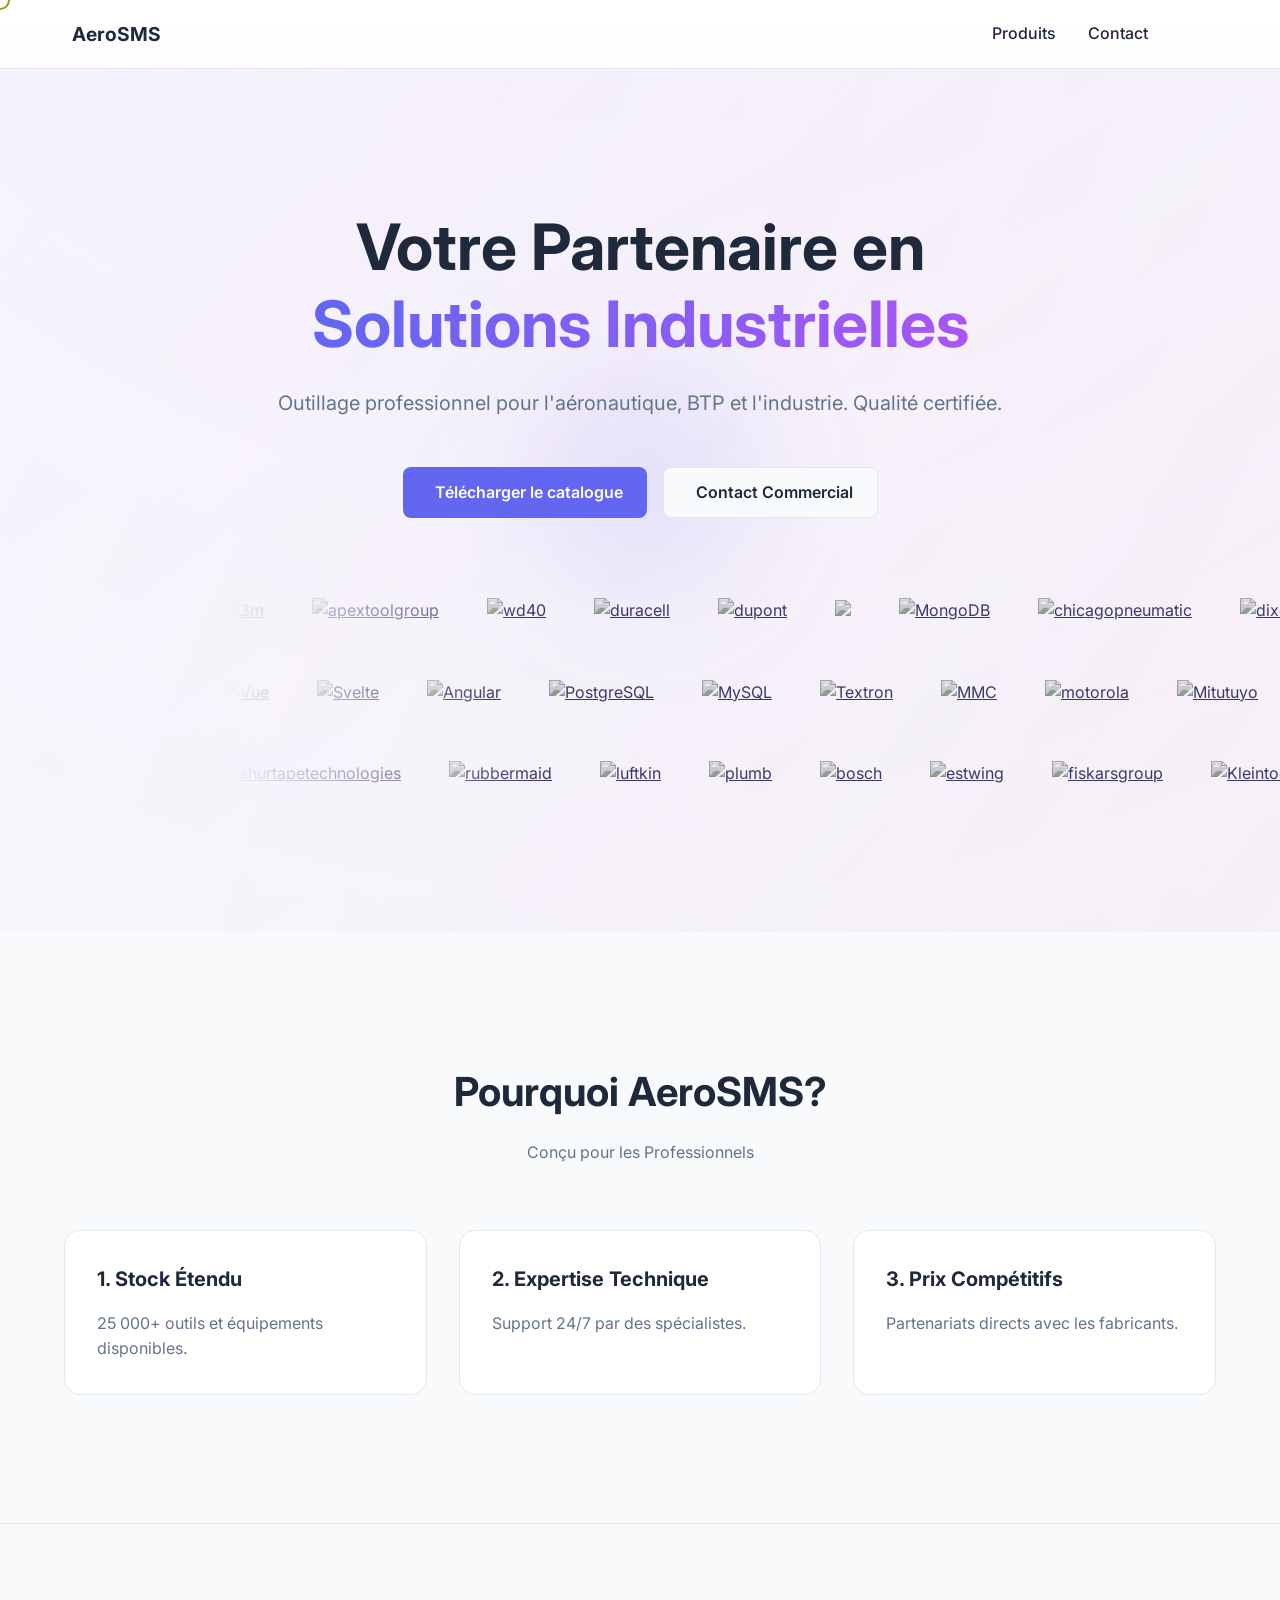
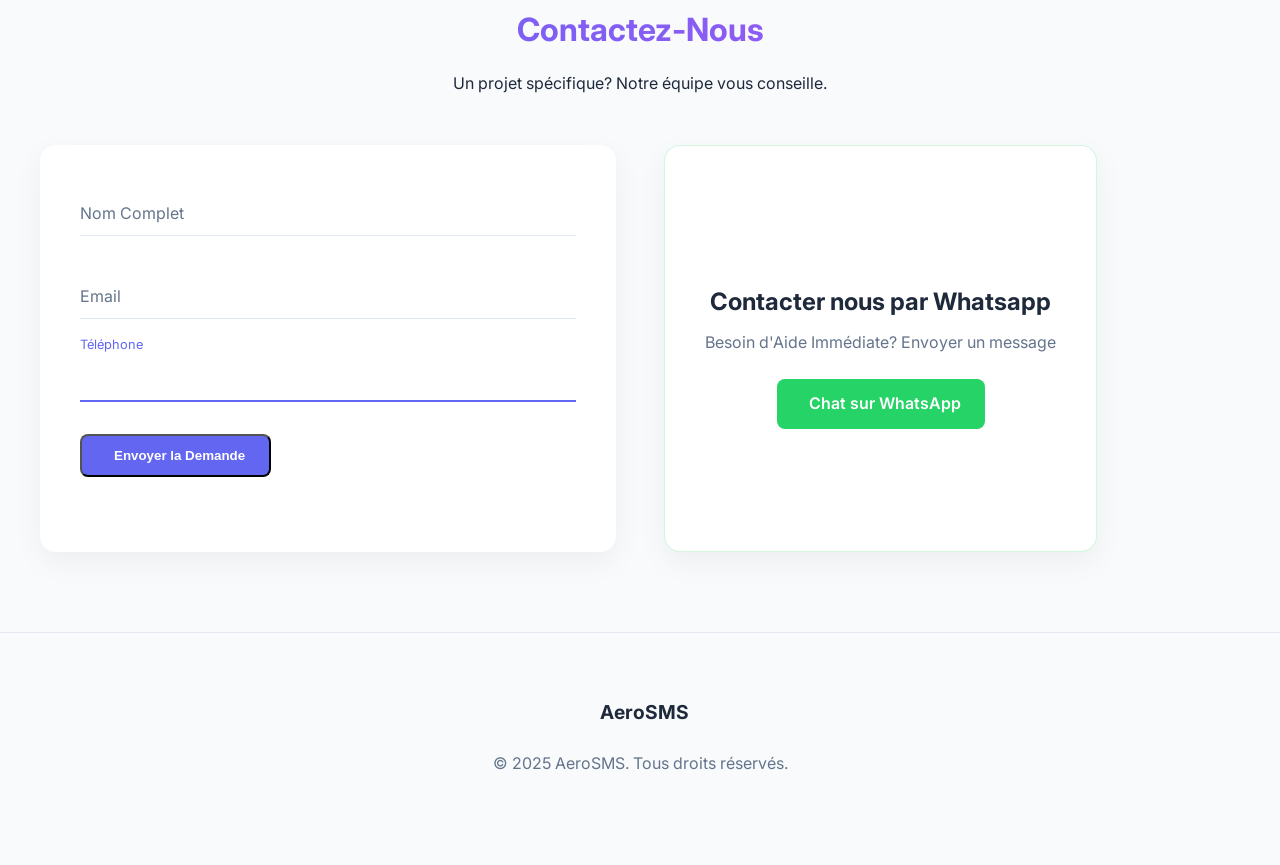
==== index.html @ 4e111c64 "Update and rename c1_homepage.html to index.html" ====
<!DOCTYPE html>
<html lang="en" data-theme="light">
<head>
  <meta charset="UTF-8">
  <meta name="viewport" content="width=device-width, initial-scale=1.0">
  <title>AeroSMS | Le Futur du Development</title>
  <meta name="description" content="AI-powered tools for next-gen developers">
  <link rel="preconnect" href="https://fonts.googleapis.com">
  <link rel="preconnect" href="https://fonts.gstatic.com" crossorigin>
  <link href="https://fonts.googleapis.com/css2?family=Inter:wght@400;500;600;700&display=swap" rel="stylesheet">
  <link rel="stylesheet" href="HP_styles.css">
  <script src="https://code.iconify.design/iconify-icon/1.0.7/iconify-icon.min.js"></script>
</head>
<body>
  <div class="cursor-effect"></div>
  
  <header>
    <nav>
      <div class="logo">
        <iconify-icon icon="mdi:artificial-intelligence" style="font-size: 1.5rem;"></iconify-icon>
        <span>AeroSMS</span>
      </div>
      <div class="nav-links">
        <a href=".pdf">Produits</a>
        <a href="#contact">Contact</a>
        <button id="themeToggle" class="theme-toggle" aria-label="Toggle Theme">
          <iconify-icon icon="mdi:weather-sunny" class="light-icon"></iconify-icon>
          <iconify-icon icon="mdi:weather-night" class="dark-icon"></iconify-icon>
        </button>
      </div>
    </nav>
  </header>

  <main>
    <section class="hero">
      <div class="hero-content hidden">
        <h1>Votre Partenaire en <span class="gradient-text">Solutions Industrielles</span></h1>
        <p class="subtitle">Outillage professionnel pour l'aéronautique, BTP et l'industrie. Qualité certifiée.</p>
        
        <!-- Side-by-side buttons -->
        <div class="cta-buttons">
          <a href=".pdf" download class="button primary">
          <iconify-icon icon="mdi:download"></iconify-icon>
          Télécharger le catalogue </a>          
          <a href="#contact" class="button secondary">
            <iconify-icon icon="mdi:phone"></iconify-icon>
            Contact Commercial
          </a>
        </div>
        <!-- Triple-stack logo wall -->
        <div class="logowall-stack hidden">
          <!-- Row 1 -->
          <div class="logowall-track">
            <a href="https://3m.com" target="_blank"><img src="https://upload.wikimedia.org/wikipedia/commons/thumb/1/15/3M_wordmark.svg/1920px-3M_wordmark.svg.png" alt="3m"></a>
            <a href="https://apextoolgroup.com" target="_blank"><img src="https://upload.wikimedia.org/wikipedia/commons/thumb/c/c0/Apex_Tool_Group_logo.svg/1920px-Apex_Tool_Group_logo.svg.png" alt="apextoolgroup"></a>
            <a href="https://wd40company.com" target="_blank"><img src="https://upload.wikimedia.org/wikipedia/commons/thumb/8/8e/WD-40_Company_logo.svg/1920px-WD-40_Company_logo.svg.png" alt="wd40"></a>
            <a href="https://duracell.com" target="_blank"><img src="https://upload.wikimedia.org/wikipedia/commons/thumb/6/65/Duracell_logo.svg/1920px-Duracell_logo.svg.png" alt="duracell"></a>
            <a href="https://www.dupont.com" target="_blank"><img src="https://upload.wikimedia.org/wikipedia/commons/a/a3/DuPont_logo.svg" alt="dupont"></a>
            <a href="https://www.armstrongtools.com" target="_blank"><img src="https://upload.wikimedia.org/wikipedia/en/f/ff/Armstrong_Tools_logo.svg"></a>
            <a href="https://www.channellock.com" target="_blank"><img src="https://upload.wikimedia.org/wikipedia/commons/6/65/Channellock_logo.svg" alt="MongoDB"></a>
            <a href="https://chicagopneumatic.com" target="_blank"><img src="https://upload.wikimedia.org/wikipedia/commons/d/d2/Chicago_Pneumatic_CP_Full_Logo.png" alt="chicagopneumatic"></a>
            <a href="https://www.dixonvalve.com" target="_blank"><img src="https://upload.wikimedia.org/wikipedia/en/f/f1/Dixonlogo.png" alt="dixonvalve"></a>
            <a href="https://www.donaldson.com" target="_blank"><img src="https://upload.wikimedia.org/wikipedia/en/8/8d/Donaldson_Company_logo.svg" alt="donaldson"></a>
            <a href="https://www.coorstek.com" target="_blank"><img src="https://upload.wikimedia.org/wikipedia/commons/d/d7/CoorsTek_Logo_1.jpg" alt="coorstek"></a>
            <a href="https://www.crcindustries.com" target="_blank"><img src="https://upload.wikimedia.org/wikipedia/commons/9/93/CRC_logo.svg" alt="CRC"></a>
            <a href="https://3m.com" target="_blank"><img src="https://upload.wikimedia.org/wikipedia/commons/thumb/1/15/3M_wordmark.svg/1920px-3M_wordmark.svg.png" alt="3m"></a>
            <a href="https://apextoolgroup.com" target="_blank"><img src="https://upload.wikimedia.org/wikipedia/commons/thumb/c/c0/Apex_Tool_Group_logo.svg/1920px-Apex_Tool_Group_logo.svg.png" alt="apextoolgroup"></a>
            <a href="https://wd40company.com" target="_blank"><img src="https://upload.wikimedia.org/wikipedia/commons/thumb/8/8e/WD-40_Company_logo.svg/1920px-WD-40_Company_logo.svg.png" alt="wd40"></a>
            <a href="https://duracell.com" target="_blank"><img src="https://upload.wikimedia.org/wikipedia/commons/thumb/6/65/Duracell_logo.svg/1920px-Duracell_logo.svg.png" alt="duracell"></a>
            <a href="https://www.dupont.com" target="_blank"><img src="https://upload.wikimedia.org/wikipedia/commons/a/a3/DuPont_logo.svg" alt="dupont"></a>
            <a href="https://www.armstrongtools.com" target="_blank"><img src="https://upload.wikimedia.org/wikipedia/en/f/ff/Armstrong_Tools_logo.svg"></a>
            <a href="https://www.channellock.com" target="_blank"><img src="https://upload.wikimedia.org/wikipedia/commons/6/65/Channellock_logo.svg" alt="MongoDB"></a>
            <a href="https://chicagopneumatic.com" target="_blank"><img src="https://upload.wikimedia.org/wikipedia/commons/d/d2/Chicago_Pneumatic_CP_Full_Logo.png" alt="chicagopneumatic"></a>
            <a href="https://www.dixonvalve.com" target="_blank"><img src="https://upload.wikimedia.org/wikipedia/en/f/f1/Dixonlogo.png" alt="dixonvalve"></a>
            <a href="https://www.donaldson.com" target="_blank"><img src="https://upload.wikimedia.org/wikipedia/en/8/8d/Donaldson_Company_logo.svg" alt="donaldson"></a>
            <a href="https://www.coorstek.com" target="_blank"><img src="https://upload.wikimedia.org/wikipedia/commons/d/d7/CoorsTek_Logo_1.jpg" alt="coorstek"></a>
            <a href="https://www.crcindustries.com" target="_blank"><img src="https://upload.wikimedia.org/wikipedia/commons/9/93/CRC_logo.svg" alt="CRC"></a>
          </div>
          
          <!-- Row 2 -->
          <div class="logowall-track">
            <a href="https://www.itw.org" target="_blank"><img src="https://upload.wikimedia.org/wikipedia/commons/7/7a/Illinois_Tool_Works_logo.svg" alt="Vue"></a>
            <a href="https://www.dewalt.com" target="_blank"><img src="https://upload.wikimedia.org/wikipedia/commons/thumb/8/89/DeWalt_Logo.svg/1024px-DeWalt_Logo.svg.png" alt="Svelte"></a>
            <a href="https://www.enerpac.com" target="_blank"><img src="https://upload.wikimedia.org/wikipedia/commons/6/6f/EnerpacLogo2.png" alt="Angular"></a>
            <a href="https://www.greenlee.com" target="_blank"><img src="https://upload.wikimedia.org/wikipedia/commons/c/cd/Greenlee_logo.svg" alt="PostgreSQL"></a>
            <a href="https://www.fluke.com" target="_blank"><img src="https://upload.wikimedia.org/wikipedia/commons/thumb/6/62/Fluke_Corporation_logo.svg/1024px-Fluke_Corporation_logo.svg.png" alt="MySQL"></a>
            <a href="https://textron.com" target="_blank"><img src="https://upload.wikimedia.org/wikipedia/commons/8/84/Textron.svg" alt="Textron"></a>
            <a href="https://mmc.co.jp" target="_blank"><img src="https://upload.wikimedia.org/wikipedia/commons/b/bf/Mitsubishi_Materials.svg" alt="MMC"></a>
            <a href="https://motorola.com" target="_blank"><img src="https://upload.wikimedia.org/wikipedia/commons/1/13/Motorola-Logo.svg" alt="motorola"></a>
            <a href="https://www.mitutuyo.co.jp" target="_blank"><img src="https://upload.wikimedia.org/wikipedia/commons/c/c2/Mitutoyo_company_logo.svg" alt="Mitutuyo"></a>
            <a href="https://molex.com" target="_blank"><img src="https://upload.wikimedia.org/wikipedia/commons/4/4b/Molex-Logo.svg" alt="Molex"></a>
            <a href="https://www.makita.com" target="_blank"><img src="https://upload.wikimedia.org/wikipedia/commons/7/71/Makita_Logo.svg" alt="Makita"></a>
            <a href="https://purell.com" target="_blank"><img src="https://upload.wikimedia.org/wikipedia/commons/b/b7/Purell_Logo.svg" alt="Swift"></a>
            <a href="https://www.itw.org" target="_blank"><img src="https://upload.wikimedia.org/wikipedia/commons/7/7a/Illinois_Tool_Works_logo.svg" alt="Vue"></a>
            <a href="https://www.dewalt.com" target="_blank"><img src="https://upload.wikimedia.org/wikipedia/commons/thumb/8/89/DeWalt_Logo.svg/1024px-DeWalt_Logo.svg.png" alt="Svelte"></a>
            <a href="https://www.enerpac.com" target="_blank"><img src="https://upload.wikimedia.org/wikipedia/commons/6/6f/EnerpacLogo2.png" alt="Angular"></a>
            <a href="https://www.greenlee.com" target="_blank"><img src="https://upload.wikimedia.org/wikipedia/commons/c/cd/Greenlee_logo.svg" alt="PostgreSQL"></a>
            <a href="https://www.fluke.com" target="_blank"><img src="https://upload.wikimedia.org/wikipedia/commons/thumb/6/62/Fluke_Corporation_logo.svg/1024px-Fluke_Corporation_logo.svg.png" alt="MySQL"></a>
            <a href="https://textron.com" target="_blank"><img src="https://upload.wikimedia.org/wikipedia/commons/8/84/Textron.svg" alt="Textron"></a>
            <a href="https://mmc.co.jp" target="_blank"><img src="https://upload.wikimedia.org/wikipedia/commons/b/bf/Mitsubishi_Materials.svg" alt="MMC"></a>
            <a href="https://motorola.com" target="_blank"><img src="https://upload.wikimedia.org/wikipedia/commons/1/13/Motorola-Logo.svg" alt="motorola"></a>
            <a href="https://www.mitutuyo.co.jp" target="_blank"><img src="https://upload.wikimedia.org/wikipedia/commons/c/c2/Mitutoyo_company_logo.svg" alt="Mitutuyo"></a>
            <a href="https://molex.com" target="_blank"><img src="https://upload.wikimedia.org/wikipedia/commons/4/4b/Molex-Logo.svg" alt="Molex"></a>
            <a href="https://www.makita.com" target="_blank"><img src="https://upload.wikimedia.org/wikipedia/commons/7/71/Makita_Logo.svg" alt="Makita"></a>
            <a href="https://purell.com" target="_blank"><img src="https://upload.wikimedia.org/wikipedia/commons/b/b7/Purell_Logo.svg" alt="Swift"></a>
          </div>
          
          <!-- Row 3 -->
          <div class="logowall-track">
            <a href="https://www.shurtapetechnologies" target="_blank"><img src="https://upload.wikimedia.org/wikipedia/en/4/49/Logo_Shurtape_Technologies.jpg" alt="shurtapetechnologies"></a>
            <a href="https://rubbermaid.com" target="_blank"><img src="https://upload.wikimedia.org/wikipedia/commons/c/cc/Rubbermaid.svg" alt="rubbermaid"></a>
            <a href="https://www.lufkin.com" target="_blank"><img src="https://upload.wikimedia.org/wikipedia/commons/b/b0/Lufkin_logo.svg" alt="luftkin"></a>
            <a href="https://plumb.com" target="_blank"><img src="https://upload.wikimedia.org/wikipedia/commons/f/f9/Plumb_logo.svg" alt="plumb"></a>
            <a href="https://bosch.com" target="_blank"><img src="https://upload.wikimedia.org/wikipedia/commons/1/16/Bosch-logo.svg" alt="bosch"></a>
            <a href="https://estwing.com" target="_blank"><img src="https://upload.wikimedia.org/wikipedia/en/2/22/Estwing_logo_yellow.png" alt="estwing"></a>
            <a href="https://www.fiskarsgroup.com" target="_blank"><img src="https://upload.wikimedia.org/wikipedia/commons/8/87/Fiskars_group_logo_2022.svg" alt="fiskarsgroup"></a>
            <a href="https://kleintools.com" target="_blank"><img src="https://upload.wikimedia.org/wikipedia/en/8/81/Klein_Tools_logo.svg" alt="Kleintools"></a>
            <a href="https://www.knipex.com" target="_blank"><img src="https://upload.wikimedia.org/wikipedia/commons/e/e3/Knipex_logo.svg" alt="knipex"></a>
            <a href="https://www.lisle.com" target="_blank"><img src="https://upload.wikimedia.org/wikipedia/commons/b/bb/Lisle_Corporation_logo.svg" alt="Lisle"></a>
            <a href="https://crescent.com" target="_blank"><img src="https://upload.wikimedia.org/wikipedia/en/d/d4/Crescent_%28brand%29_logo.svg" alt="Crescent"></a>
            <a href="https://www.proto.com" target="_blank"><img src="https://upload.wikimedia.org/wikipedia/commons/2/2a/Proto_Tools_logo.svg" alt="Proto"></a>
            <a href="https://www.shurtapetechnologies" target="_blank"><img src="https://upload.wikimedia.org/wikipedia/en/4/49/Logo_Shurtape_Technologies.jpg" alt="shurtapetechnologies"></a>
            <a href="https://rubbermaid.com" target="_blank"><img src="https://upload.wikimedia.org/wikipedia/commons/c/cc/Rubbermaid.svg" alt="rubbermaid"></a>
            <a href="https://www.lufkin.com" target="_blank"><img src="https://upload.wikimedia.org/wikipedia/commons/b/b0/Lufkin_logo.svg" alt="luftkin"></a>
            <a href="https://plumb.com" target="_blank"><img src="https://upload.wikimedia.org/wikipedia/commons/f/f9/Plumb_logo.svg" alt="plumb"></a>
            <a href="https://bosch.com" target="_blank"><img src="https://upload.wikimedia.org/wikipedia/commons/1/16/Bosch-logo.svg" alt="bosch"></a>
            <a href="https://estwing.com" target="_blank"><img src="https://upload.wikimedia.org/wikipedia/en/2/22/Estwing_logo_yellow.png" alt="estwing"></a>
            <a href="https://www.fiskarsgroup.com" target="_blank"><img src="https://upload.wikimedia.org/wikipedia/commons/8/87/Fiskars_group_logo_2022.svg" alt="fiskarsgroup"></a>
            <a href="https://kleintools.com" target="_blank"><img src="https://upload.wikimedia.org/wikipedia/en/8/81/Klein_Tools_logo.svg" alt="Kleintools"></a>
            <a href="https://www.knipex.com" target="_blank"><img src="https://upload.wikimedia.org/wikipedia/commons/e/e3/Knipex_logo.svg" alt="knipex"></a>
            <a href="https://www.lisle.com" target="_blank"><img src="https://upload.wikimedia.org/wikipedia/commons/b/bb/Lisle_Corporation_logo.svg" alt="Lisle"></a>
            <a href="https://crescent.com" target="_blank"><img src="https://upload.wikimedia.org/wikipedia/en/d/d4/Crescent_%28brand%29_logo.svg" alt="Crescent"></a>
            <a href="https://www.proto.com" target="_blank"><img src="https://upload.wikimedia.org/wikipedia/commons/2/2a/Proto_Tools_logo.svg" alt="Proto"></a>
            
          </div>
        </div>
      </div>
      <div class="hero-blur"></div>
    </section>

    <section id="features" class="features">
      <div class="section-header hidden">
        <h2>Pourquoi AeroSMS?</h2>
        <p>Conçu pour les Professionnels</p>
      </div>
      <div class="feature-grid">
        <div class="feature-card hidden" data-tilt>
          <iconify-icon icon="mdi:tools" class="feature-icon"></iconify-icon>
          <h3>1. Stock Étendu</h3>
          <p>25 000+ outils et équipements disponibles.</p>
        </div>
        <div class="feature-card hidden" data-tilt>
          <iconify-icon icon="mdi:book" class="feature-icon"></iconify-icon>
          <h3>2. Expertise Technique</h3>
          <p>Support 24/7 par des spécialistes.</p>
        </div>
        <div class="feature-card hidden" data-tilt>
          <iconify-icon icon="mdi:money" class="feature-icon"></iconify-icon>
          <h3>3. Prix Compétitifs</h3>
          <p>Partenariats directs avec les fabricants.</p>
        </div>
      </div>
    </section>

  </main>

  <section id="contact" class="contact-section hidden">
    <div class="contact-container">
      <div class="contact-header">
        <h3>Contactez-Nous</h3>
        <p>Un projet spécifique? Notre équipe vous conseille.</p>
      </div>

      <div class="contact-columns">
        <!-- Modern Form -->
        <div class="form-wrapper">
          <form id="contactForm">
            <div class="form-group floating">
              <input type="text" name="name" id="name" required>
              <label for="name">Nom Complet</label>
              <div class="underline"></div>
            </div>
            
            <div class="form-group floating">
              <input type="email" name="email" id="email" required>
              <label for="email">Email</label>
              <div class="underline"></div>
            </div>
            
            <div class="form-group floating">
              <input type="tel" name="phone" id="phone">
              <label for="phone">Téléphone</label>
              <div class="underline"></div>
            </div>
            
            <button type="submit" class="button primary pulse-on-hover">
              <iconify-icon icon="mdi:send"></iconify-icon>
              Envoyer la Demande
            </button>
            <div id="formFeedback" class="form-feedback"></div>
          </form>
        </div>

        <!-- WhatsApp CTA unchanged -->
      <div class="whatsapp-cta">
        <div class="whatsapp-card">
          <iconify-icon icon="mdi:whatsapp" class="whatsapp-icon"></iconify-icon>
          <h4>Contacter nous par Whatsapp</h4>
          <p>Besoin d'Aide Immédiate? Envoyer un message</p>
          <a href="https://wa.me/+2120614447299?text=Hi%20NexusAI%20team!" class="button whatsapp-button">
            <iconify-icon icon="mdi:whatsapp"></iconify-icon>
            Chat sur WhatsApp
          </a>
        </div>
      </div>

      </div>
    </div>
  </section>

  <footer id="contact">
    <!-- footer unchanged -->
    <div class="footer-content hidden">
      <div class="footer-logo">
        <iconify-icon icon="mdi:artificial-intelligence"></iconify-icon>
        <span>AeroSMS</span>
      </div>
      <p>© 2025 AeroSMS. Tous droits réservés.</p>
      <div class="social-links">
        <a href="#"><iconify-icon icon="mdi:twitter"></iconify-icon></a>
        <a href="#"><iconify-icon icon="mdi:github"></iconify-icon></a>
        <a href="#"><iconify-icon icon="mdi:linkedin"></iconify-icon></a>
      </div>
    </div>
  </footer>

  <script src="https://cdn.jsdelivr.net/npm/vanilla-tilt@1.7.0/dist/vanilla-tilt.min.js"></script>
  <script>
    // Dark/Light Mode Toggle
    const themeToggle = document.getElementById('themeToggle');
    const html = document.documentElement;
    themeToggle.addEventListener('click', () => {
      html.setAttribute('data-theme',
        html.getAttribute('data-theme') === 'light' ? 'dark' : 'light'
      );
    });

    // Scroll Animations
    const hiddenElements = document.querySelectorAll('.hidden');
    const observer = new IntersectionObserver((entries) => {
      entries.forEach(entry => {
        if (entry.isIntersecting) entry.target.classList.add('show');
      });
    }, { threshold: 0.1 });
    hiddenElements.forEach(el => observer.observe(el));

    // 3D Tilt
    VanillaTilt.init(document.querySelectorAll('[data-tilt]'), {
      max: 15, speed: 400, glare: true, 'max-glare': 0.2
    });

    // Custom Cursor
    const cursor = document.querySelector('.cursor-effect');
    document.addEventListener('mousemove', e => {
      cursor.style.left = `${e.clientX}px`;
      cursor.style.top  = `${e.clientY}px`;
    });
  </script>

  <!-- ==== Form → Google Apps Script ==== -->
  <script>
    const scriptURL = 'https://script.google.com/macros/s/AKfycbzXseHF4O14wr6i_0hUMGpRr8KXAOaChURd2h0LFH7dFTaktPO6lUFQiK7zXfZh8QrEFA/exec';
    const form = document.getElementById('contactForm');
    const feedback = document.getElementById('formFeedback');

    form.addEventListener('submit', e => {
      e.preventDefault();
      feedback.textContent = 'Sending...';
      feedback.style.color = 'var(--text)';
      
      fetch(scriptURL, {
        method: 'POST',
        mode: 'cors',
        body: new FormData(form)
      })
      .then(response => response.json())
      .then(json => {
        if (json.result === 'success') {
          feedback.textContent = 'Message sent successfully!';
          feedback.style.color = 'var(--primary)';
          form.reset();
          setTimeout(() => feedback.textContent = '', 5000);
        } else {
          throw new Error(json.message || 'Unknown error');
        }
      })
      .catch(err => {
        console.error(err);
        feedback.textContent = 'Error sending message. Please try again.';
        feedback.style.color = '#ff4444';
      });
    });
  </script>

  <canvas id="particleCanvas" class="particle-canvas"></canvas>
</body>
</html>
---- HP_styles.css ----
/* ===== Base Styles ===== */
:root {
  --primary: #6366f1;
  --primary-dark: #4f46e5;
  --text: #1e293b;
  --text-light: #64748b;
  --bg: #ffffff;
  --bg-secondary: #f8fafc;
  --card-bg: #ffffff;
  --nav-bg: rgba(255, 255, 255, 0.8);
  --border: #e2e8f0;
}

[data-theme="dark"] {
  --primary: #818cf8;
  --primary-dark: #6366f1;
  --text: #f1f5f9;
  --text-light: #94a3b8;
  --bg: #0f172a;
  --bg-secondary: #1e293b;
  --card-bg: #1e293b;
  --nav-bg: rgba(15, 23, 42, 0.8);
  --border: #334155;
}

* {
  margin: 0;
  padding: 0;
  box-sizing: border-box;
}

body {
  font-family: 'Inter', sans-serif;
  color: var(--text);
  background: var(--bg);
  line-height: 1.6;
  transition: background 0.3s ease, color 0.3s ease;
}

/* ===== Cursor Effect ===== */
.cursor-effect {
  position: fixed;
  width: 20px;
  height: 20px;
  border: 2px solid var(--primary);
  border-radius: 50%;
  pointer-events: none;
  transform: translate(-50%, -50%);
  mix-blend-mode: difference;
  z-index: 9999;
  transition: transform 0.1s ease;
}

/* ===== Navbar ===== */
nav {
  display: flex;
  justify-content: space-between;
  align-items: center;
  padding: 1.5rem 5%;
  position: fixed;
  width: 100%;
  top: 0;
  z-index: 1000;
  background: var(--nav-bg);
  backdrop-filter: blur(10px);
  border-bottom: 1px solid var(--border);
}

.logo {
  display: flex;
  align-items: center;
  gap: 0.5rem;
  font-weight: 700;
  font-size: 1.2rem;
}

.nav-links {
  display: flex;
  align-items: center;
  gap: 2rem;
}

.nav-links a {
  text-decoration: none;
  color: var(--text);
  font-weight: 500;
  transition: color 0.2s;
}

.nav-links a:hover {
  color: var(--primary);
}

.theme-toggle {
  background: none;
  border: none;
  cursor: pointer;
  color: var(--text);
  display: flex;
  align-items: center;
  justify-content: center;
  width: 36px;
  height: 36px;
  border-radius: 50%;
  transition: background 0.2s;
}

.theme-toggle:hover {
  background: var(--bg-secondary);
}

.dark-icon, .light-icon {
  position: absolute;
  transition: opacity 0.3s ease;
}

[data-theme="light"] .dark-icon {
  opacity: 0;
}

[data-theme="dark"] .light-icon {
  opacity: 0;
}
.hero {
  position: relative;
  overflow: hidden; /* Crucial: Hides the rotating edges */
}

.hero::before {
  content: '';
  position: absolute;
  top: -150%; /* Extend far beyond viewport */
  left: -150%;
  width: 400%; /* Massive scale */
  height: 400%;
  background: 
    radial-gradient(circle at 30% 30%, rgba(99, 102, 241, 0.08) 0%, transparent 50%),
    radial-gradient(circle at 70% 70%, rgba(236, 72, 153, 0.08) 0%, transparent 50%),
    radial-gradient(circle at 50% 20%, rgba(168, 85, 247, 0.08) 0%, transparent 50%);
  z-index: 0;
  animation: rotate 20s linear infinite;
  transform-origin: 50% 50%;
  opacity: 0.7; /* Subtler effect */
}

@keyframes rotate {
  0% { transform: rotate(0deg); }
  100% { transform: rotate(360deg); }
}
/* ===== Hero Section ===== */
.hero {
  min-height: 100vh;
  display: flex;
  align-items: center;
  justify-content: center;
  text-align: center;
  padding: 0 5%;
  position: relative;
  overflow: hidden;
  background: linear-gradient(135deg, var(--bg) 0%, var(--bg-secondary) 100%);
}

.hero-content {
  max-width: 800px;
  z-index: 2;
}

.hero h1 {
  font-size: 4rem;
  font-weight: 700;
  margin-bottom: 1.5rem;
  line-height: 1.2;
}

.gradient-text {
  background: linear-gradient(90deg, #6366f1, #a855f7, #ec4899);
  -webkit-background-clip: text;
  background-clip: text;
  color: transparent;
  animation: gradient 8s ease infinite;
  background-size: 200% 200%;
}

@keyframes gradient {
  0% { background-position: 0% 50%; }
  50% { background-position: 100% 50%; }
  100% { background-position: 0% 50%; }
}

.subtitle {
  font-size: 1.25rem;
  color: var(--text-light);
  margin-bottom: 2.5rem;
  max-width: 600px;
  margin-left: auto;
  margin-right: auto;
}

.cta-buttons {
  display: flex;
  gap: 1rem;
  justify-content: center;
}

.button {
  display: inline-flex;
  align-items: center;
  gap: 0.5rem;
  padding: 0.75rem 1.5rem;
  border-radius: 0.5rem;
  font-weight: 600;
  text-decoration: none;
  transition: all 0.2s ease;
}

.button.primary {
  background: var(--primary);
  color: white;
}

.button.primary:hover {
  background: var(--primary-dark);
  transform: translateY(-2px);
  box-shadow: 0 4px 20px rgba(99, 102, 241, 0.3);
}

.button.secondary {
  background: var(--bg-secondary);
  color: var(--text);
  border: 1px solid var(--border);
}

.button.secondary:hover {
  background: var(--card-bg);
  transform: translateY(-2px);
  box-shadow: 0 4px 15px rgba(0, 0, 0, 0.1);
}

.hero-blur {
  position: absolute;
  width: 300px;
  height: 300px;
  background: radial-gradient(circle, rgba(99, 102, 241, 0.2) 0%, rgba(99, 102, 241, 0) 70%);
  filter: blur(60px);
  z-index: 1;
  animation: float 8s ease-in-out infinite;
}

@keyframes float {
  0% { transform: translate(0, 0); }
  50% { transform: translate(50px, 50px); }
  100% { transform: translate(0, 0); }
}

/* ===== Features ===== */
.features {
  padding: 8rem 5%;
  background: var(--bg-secondary);
}

.section-header {
  text-align: center;
  max-width: 600px;
  margin: 0 auto 4rem;
}

.section-header h2 {
  font-size: 2.5rem;
  margin-bottom: 1rem;
}

.section-header p {
  color: var(--text-light);
}

.feature-grid {
  display: grid;
  grid-template-columns: repeat(auto-fit, minmax(300px, 1fr));
  gap: 2rem;
  max-width: 1200px;
  margin: 0 auto;
}

.feature-card {
  background: var(--card-bg);
  border-radius: 1rem;
  padding: 2rem;
  border: 1px solid var(--border);
  transition: transform 0.3s ease, box-shadow 0.3s ease;
}

.feature-card:hover {
  box-shadow: 0 10px 30px rgba(0, 0, 0, 0.1);
}

.feature-icon {
  font-size: 2.5rem;
  margin-bottom: 1.5rem;
  color: var(--primary);
}

.feature-card h3 {
  font-size: 1.25rem;
  margin-bottom: 1rem;
}

.feature-card p {
  color: var(--text-light);
}

/* ===== Footer ===== */
footer {
  padding: 4rem 5%;
  background: var(--bg-secondary);
  border-top: 1px solid var(--border);
}

.footer-content {
  max-width: 1200px;
  margin: 0 auto;
  text-align: center;
}

.footer-logo {
  display: flex;
  align-items: center;
  justify-content: center;
  gap: 0.5rem;
  font-weight: 700;
  font-size: 1.2rem;
  margin-bottom: 1.5rem;
}

footer p {
  color: var(--text-light);
  margin-bottom: 1.5rem;
}

.social-links {
  display: flex;
  justify-content: center;
  gap: 1.5rem;
}

.social-links a {
  color: var(--text-light);
  transition: color 0.2s;
}

.social-links a:hover {
  color: var(--primary);
}

/* ===== Animations ===== */
.hidden {
  opacity: 0;
  transform: translateY(20px);
  transition: all 0.6s ease;
}

.show {
  opacity: 1;
  transform: translateY(0);
}

/* ===== Responsive ===== */
@media (max-width: 768px) {
  .hero h1 {
    font-size: 2.5rem;
  }
  
  .cta-buttons {
    flex-direction: column;
  }
  
  .feature-grid {
    grid-template-columns: 1fr;
  }
}
.particle-canvas {
  position: fixed;
  top: 0;
  left: 0;
  width: 100%;
  height: 100%;
  z-index: 0;
  pointer-events: none;
}
/* ===== Smaller Header ===== */
nav {
  padding: 1rem 5%; /* Reduced from 1.5rem */
}

/* ===== Higher CTA Buttons ===== */
.hero-content {
  margin-bottom: 3rem; /* Creates space for logowall */
}

/* ===== Logo Wall Stack ===== */
.logowall-stack {
  width: 100%;
  margin-top: 2rem;
  display: flex;
  flex-direction: column;
  gap: 1.5rem;
}

.logowall-track {
  display: flex;
  align-items: center;
  gap: 3rem;
  width: max-content;
  animation: scroll 30s linear infinite;
}

/* Alternate scroll directions */
.logowall-track:nth-child(even) {
  animation-direction: reverse;
}

.logowall-track:hover {
  animation-play-state: paused;
}

/* Logo styling */
.logowall-track img {
  height: 28px;
  filter: grayscale(70%) brightness(0.9);
  opacity: 0.8;
  transition: all 0.3s ease;
}

.logowall-track a:hover img {
  filter: grayscale(0%) brightness(1.2);
  opacity: 1;
  transform: scale(1.4);
}

/* Animation */
@keyframes scroll {
  0% { transform: translateX(0); }
  100% { transform: translateX(-50%); }
}

/* Edge fade effect */
.logowall-track {
  mask-image: linear-gradient(
    90deg,
    transparent 0%,
    black 10%,
    black 90%,
    transparent 100%
  );
}

/* ===== FIXED BUTTON LAYOUT ===== */
.cta-buttons {
  width: 100%;
  display: flex;
  justify-content: center;
  margin-bottom: 4rem;
}

.button-group {
  display: flex;
  gap: 1.5rem;
  flex-wrap: nowrap;
}

/* Mobile adjustment */
@media (max-width: 768px) {
  .button-group {
    flex-direction: column;
    gap: 1rem;
  }
}
/* ===== HEADER SPACING FIX ===== */
.hero-content {
  padding-top: 6rem; /* Adds space below header */
}

/* ===== LOGO HOVER FIX ===== */
.logowall-track a {
  display: inline-block;
  padding: 1rem; /* Creates safe hover zone */
  margin: -1rem; /* Compensates for padding */
}

.logowall-track img {
  transition: all 0.3s ease;
  position: relative; /* Ensures hover scale stays visible */
  z-index: 1; /* Keeps scaled logos above others */
}

/* ===== ENSURE LOGOS DON'T GET CUT OFF ===== */
.logowall-stack {
  overflow: visible; /* Allows logos to expand beyond container */
  margin: 0 -1rem; /* Gives extra side space */
}

.logowall-track {
  padding: 1rem 0; /* Vertical breathing room */
}
/* ===== PRECISE SPACING CONTROL ===== */
header {
  padding: 1rem 0;
}

.hero h1 {
  margin-top: 0;
  margin-bottom: 1.5rem;
}

.subtitle {
  margin-bottom: 3rem;
}

/* Mobile adjustments */
@media (max-width: 768px) {
  .hero-content {
    padding-top: 4rem;
  }
  .subtitle {
    margin-bottom: 2rem;
  }
}
/* ===== SINGLE-LINE SUBTITLE ===== */
.subtitle {
  white-space: nowrap;
  overflow: hidden;
  text-overflow: ellipsis;
  max-width: 100vw;
  padding: 0 2rem;
  margin-left: auto;
  margin-right: auto;
}

/* Mobile fallback */
@media (max-width: 1024px) {
  .subtitle {
    white-space: normal;
    text-align: center;
  }
}
/* ===== Contact Section ===== */
.contact-section {
  padding: 5rem 1rem;
  background: var(--bg-secondary);
  border-top: 1px solid var(--border);
}

.contact-container {
  max-width: 1200px;
  margin: 0 auto;
}

.contact-header {
  text-align: center;
  margin-bottom: 3rem;
}

.contact-header h3 {
  font-size: 2rem;
  margin-bottom: 1rem;
  background: linear-gradient(90deg, var(--primary), #a855f7);
  -webkit-background-clip: text;
  background-clip: text;
  color: transparent;
}

.contact-columns {
  display: grid;
  grid-template-columns: 1fr 1fr;
  gap: 3rem;
}

/* ===== Modern Form ===== */
.form-wrapper {
  background: var(--card-bg);
  border-radius: 16px;
  padding: 2.5rem;
  box-shadow: 0 10px 30px rgba(0, 0, 0, 0.05);
}

.form-group {
  position: relative;
  margin-bottom: 2rem;
}

.form-group input {
  width: 100%;
  padding: 1rem 0;
  border: none;
  border-bottom: 1px solid var(--border);
  background: transparent;
  color: var(--text);
  font-size: 1rem;
}

.form-group label {
  position: absolute;
  left: 0;
  top: 1rem;
  color: var(--text-light);
  transition: all 0.3s ease;
  pointer-events: none;
}

.form-group .underline {
  position: absolute;
  bottom: 0;
  left: 0;
  width: 0;
  height: 2px;
  background: var(--primary);
  transition: width 0.4s ease;
}

.form-group input:focus ~ .underline,
.form-group input:valid ~ .underline {
  width: 100%;
}

.form-group input:focus + label,
.form-group input:valid + label {
  top: -1rem;
  font-size: 0.8rem;
  color: var(--primary);
}

.pulse-on-hover {
  transition: transform 0.3s, box-shadow 0.3s;
}

.pulse-on-hover:hover {
  transform: translateY(-3px);
  box-shadow: 0 5px 15px rgba(99, 102, 241, 0.3);
}

/* ===== WhatsApp Card ===== */
.whatsapp-cta {
  display: flex;
  align-items: center;
}

.whatsapp-card {
  background: var(--card-bg);
  border-radius: 16px;
  padding: 2.5rem;
  text-align: center;
  height: 100%;
  display: flex;
  flex-direction: column;
  align-items: center;
  justify-content: center;
  box-shadow: 0 10px 30px rgba(0, 0, 0, 0.05);
  border: 1px solid rgba(37, 211, 102, 0.2);
}

.whatsapp-icon {
  font-size: 3rem;
  color: #25D366;
  margin-bottom: 1rem;
}

.whatsapp-card h4 {
  font-size: 1.5rem;
  margin-bottom: 0.5rem;
}

.whatsapp-card p {
  color: var(--text-light);
  margin-bottom: 1.5rem;
}

.whatsapp-button {
  background: #25D366;
  color: white !important;
  display: inline-flex;
  align-items: center;
  gap: 0.5rem;
}

.whatsapp-button:hover {
  background: #128C7E;
}

/* ===== Mobile Responsive ===== */
@media (max-width: 768px) {
  .contact-columns {
    grid-template-columns: 1fr;
  }
  
  .contact-header h3 {
    font-size: 1.8rem;
  }
}
.form-feedback {
  margin-top: 1rem;
  font-size: 0.9rem;
  text-align: center;
  min-height: 1.2rem;
  transition: all 0.3s ease;
}
html {
  scroll-behavior: smooth;
}
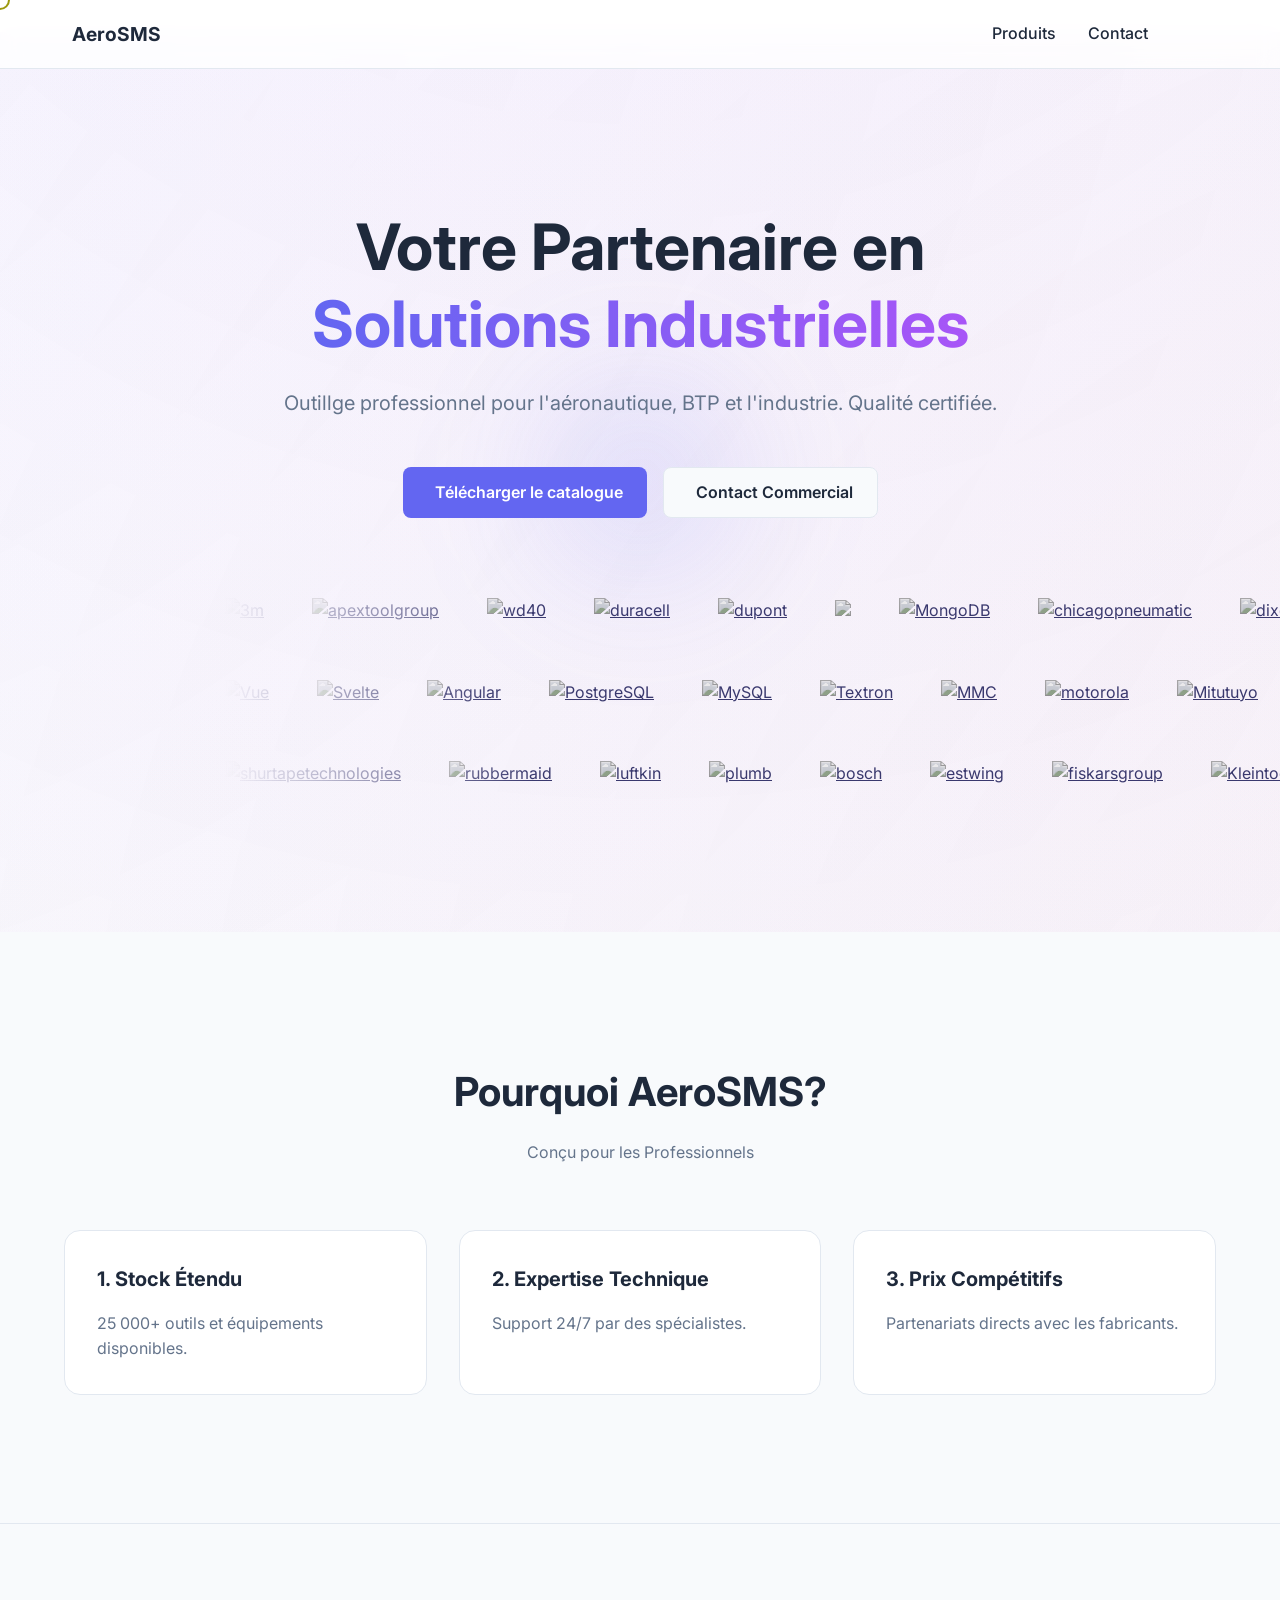
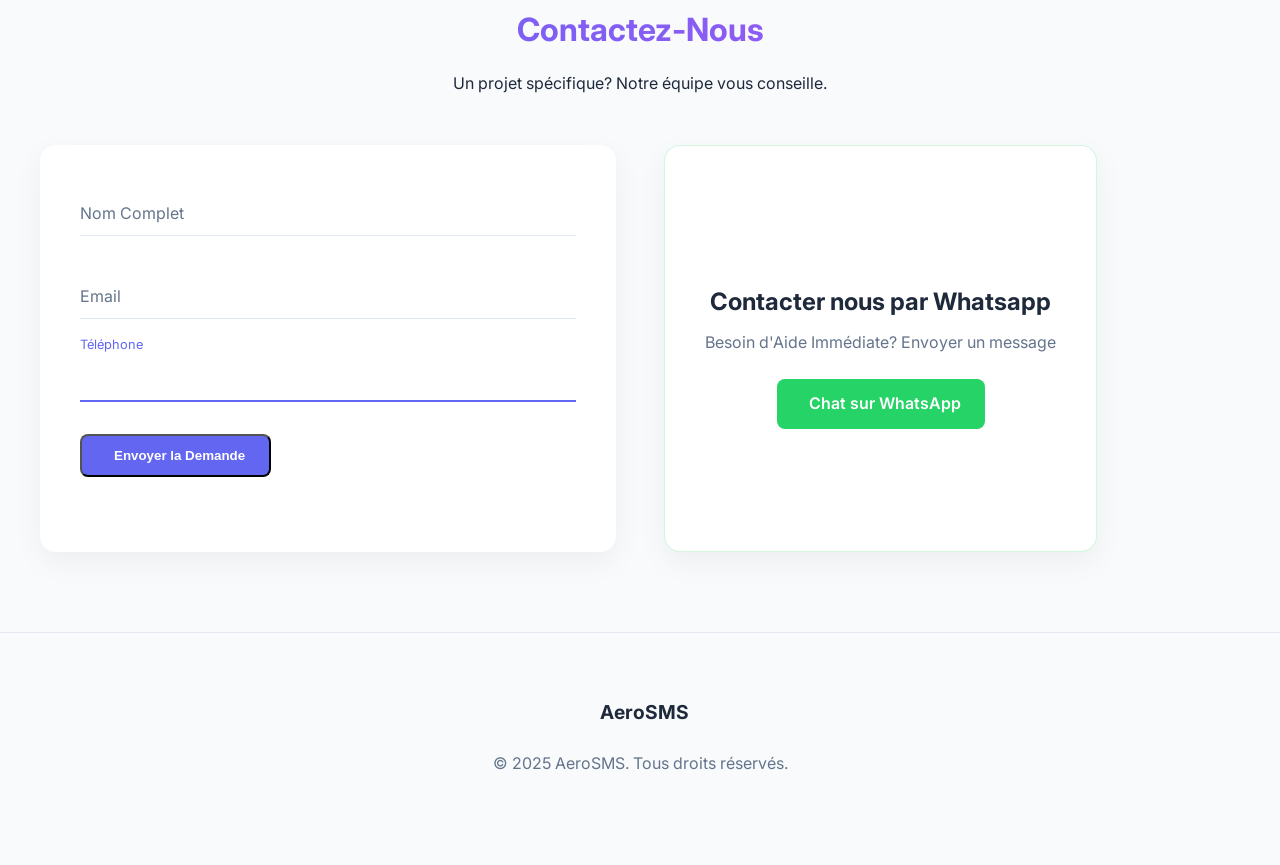
==== commit dba98fed: "Update index.html" ====
--- a/index.html
+++ b/index.html
@@ -1,6 +1,7 @@
 <!DOCTYPE html>
 <html lang="en" data-theme="light">
 <head>
+  <meta name="viewport" content="width=device-width, initial-scale=1.0">
   <meta charset="UTF-8">
   <meta name="viewport" content="width=device-width, initial-scale=1.0">
   <title>AeroSMS | Le Futur du Development</title>
@@ -35,7 +36,7 @@
     <section class="hero">
       <div class="hero-content hidden">
         <h1>Votre Partenaire en <span class="gradient-text">Solutions Industrielles</span></h1>
-        <p class="subtitle">Outillage professionnel pour l'aéronautique, BTP et l'industrie. Qualité certifiée.</p>
+        <p class="subtitle">Outillge professionnel pour l'aéronautique, BTP et l'industrie. Qualité certifiée.</p>
         
         <!-- Side-by-side buttons -->
         <div class="cta-buttons">
--- a/HP_styles.css
+++ b/HP_styles.css
@@ -705,3 +705,19 @@
 html {
   scroll-behavior: smooth;
 }
+@media (max-width: 768px) {
+  h1 {
+    font-size: 1.5rem;
+    text-align: center;
+    padding: 0 10px;
+  }
+
+  .cta-buttons {
+    font-size: 1rem;
+    padding: 10px 20px;
+    width: 100%;
+    max-width: 300px;
+    margin: 10px auto;
+    display: block;
+  }
+}
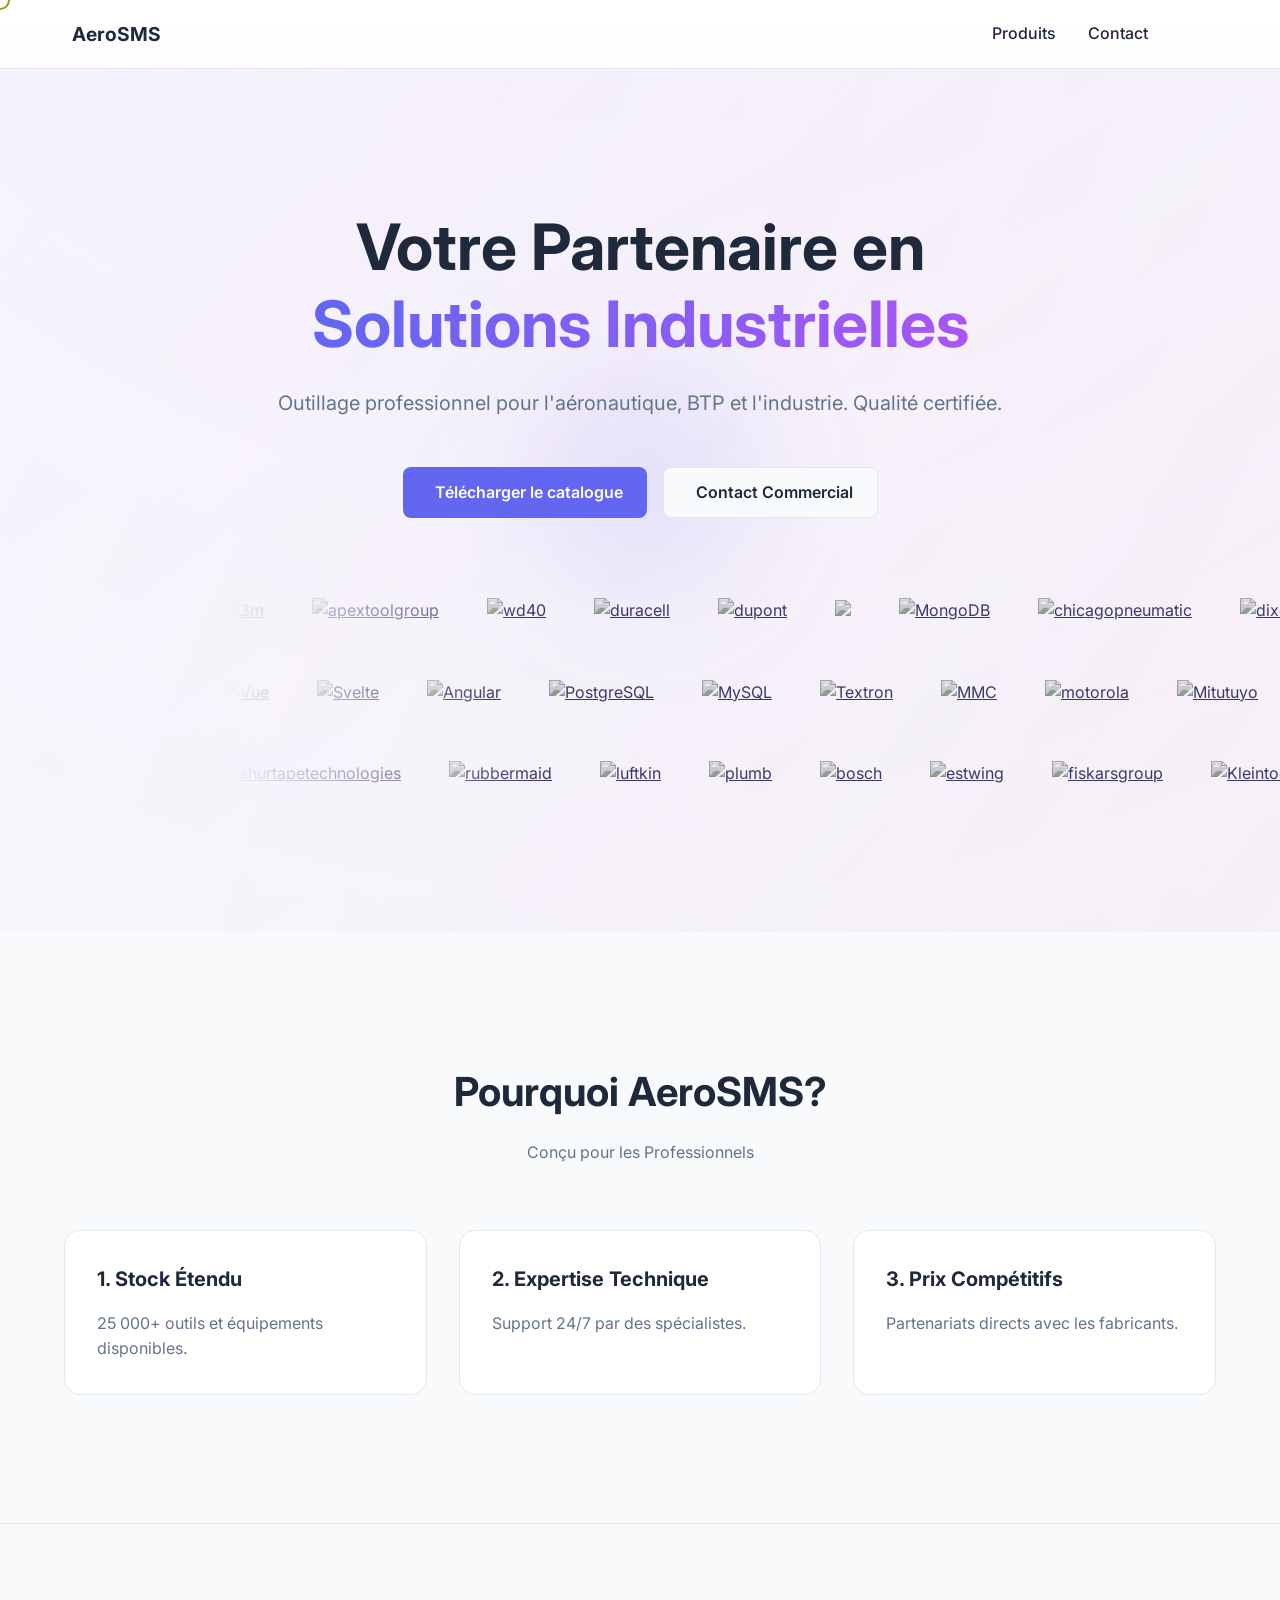
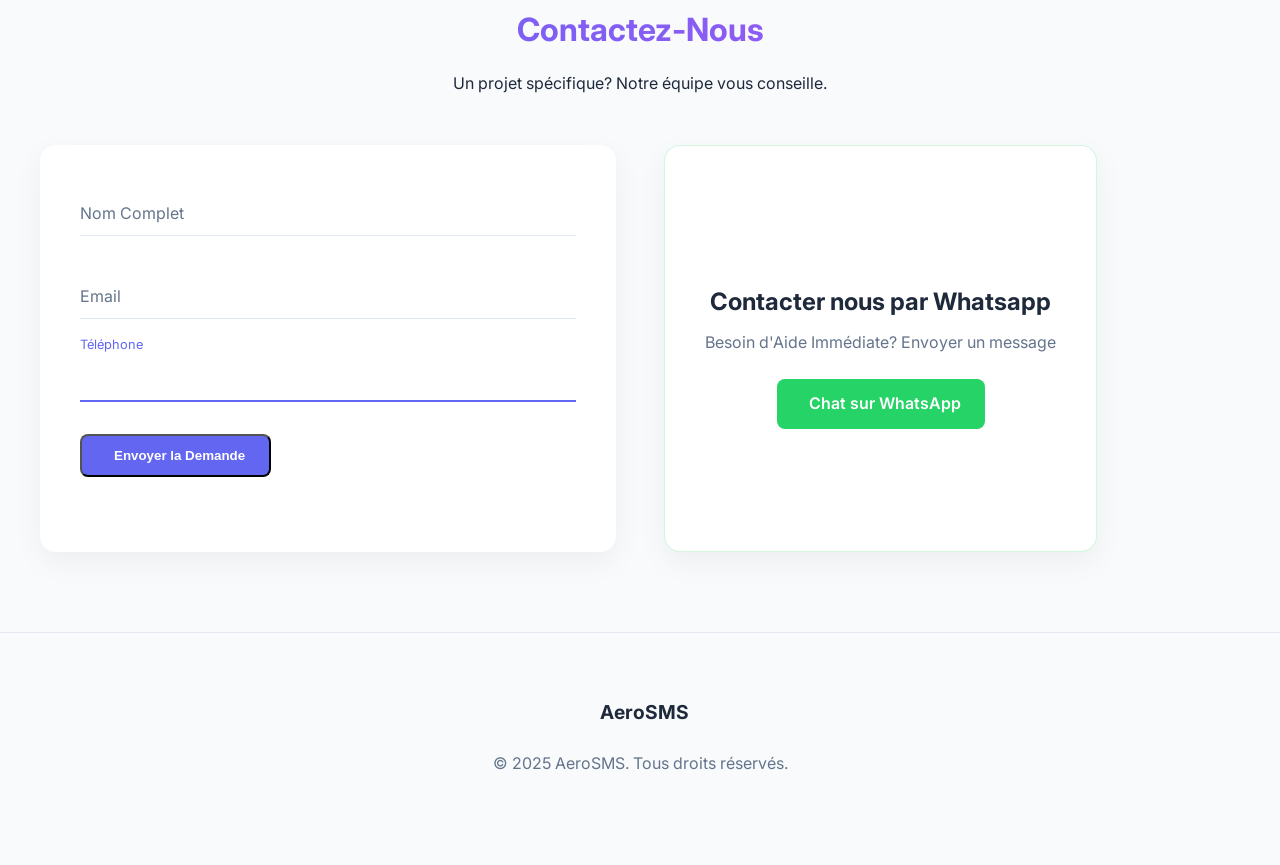
==== commit 5391a3c4: "Update index.html" ====
--- a/index.html
+++ b/index.html
@@ -36,7 +36,7 @@
     <section class="hero">
       <div class="hero-content hidden">
         <h1>Votre Partenaire en <span class="gradient-text">Solutions Industrielles</span></h1>
-        <p class="subtitle">Outillge professionnel pour l'aéronautique, BTP et l'industrie. Qualité certifiée.</p>
+        <p class="subtitle">Outillage professionnel pour l'aéronautique, BTP et l'industrie. Qualité certifiée.</p>
         
         <!-- Side-by-side buttons -->
         <div class="cta-buttons">
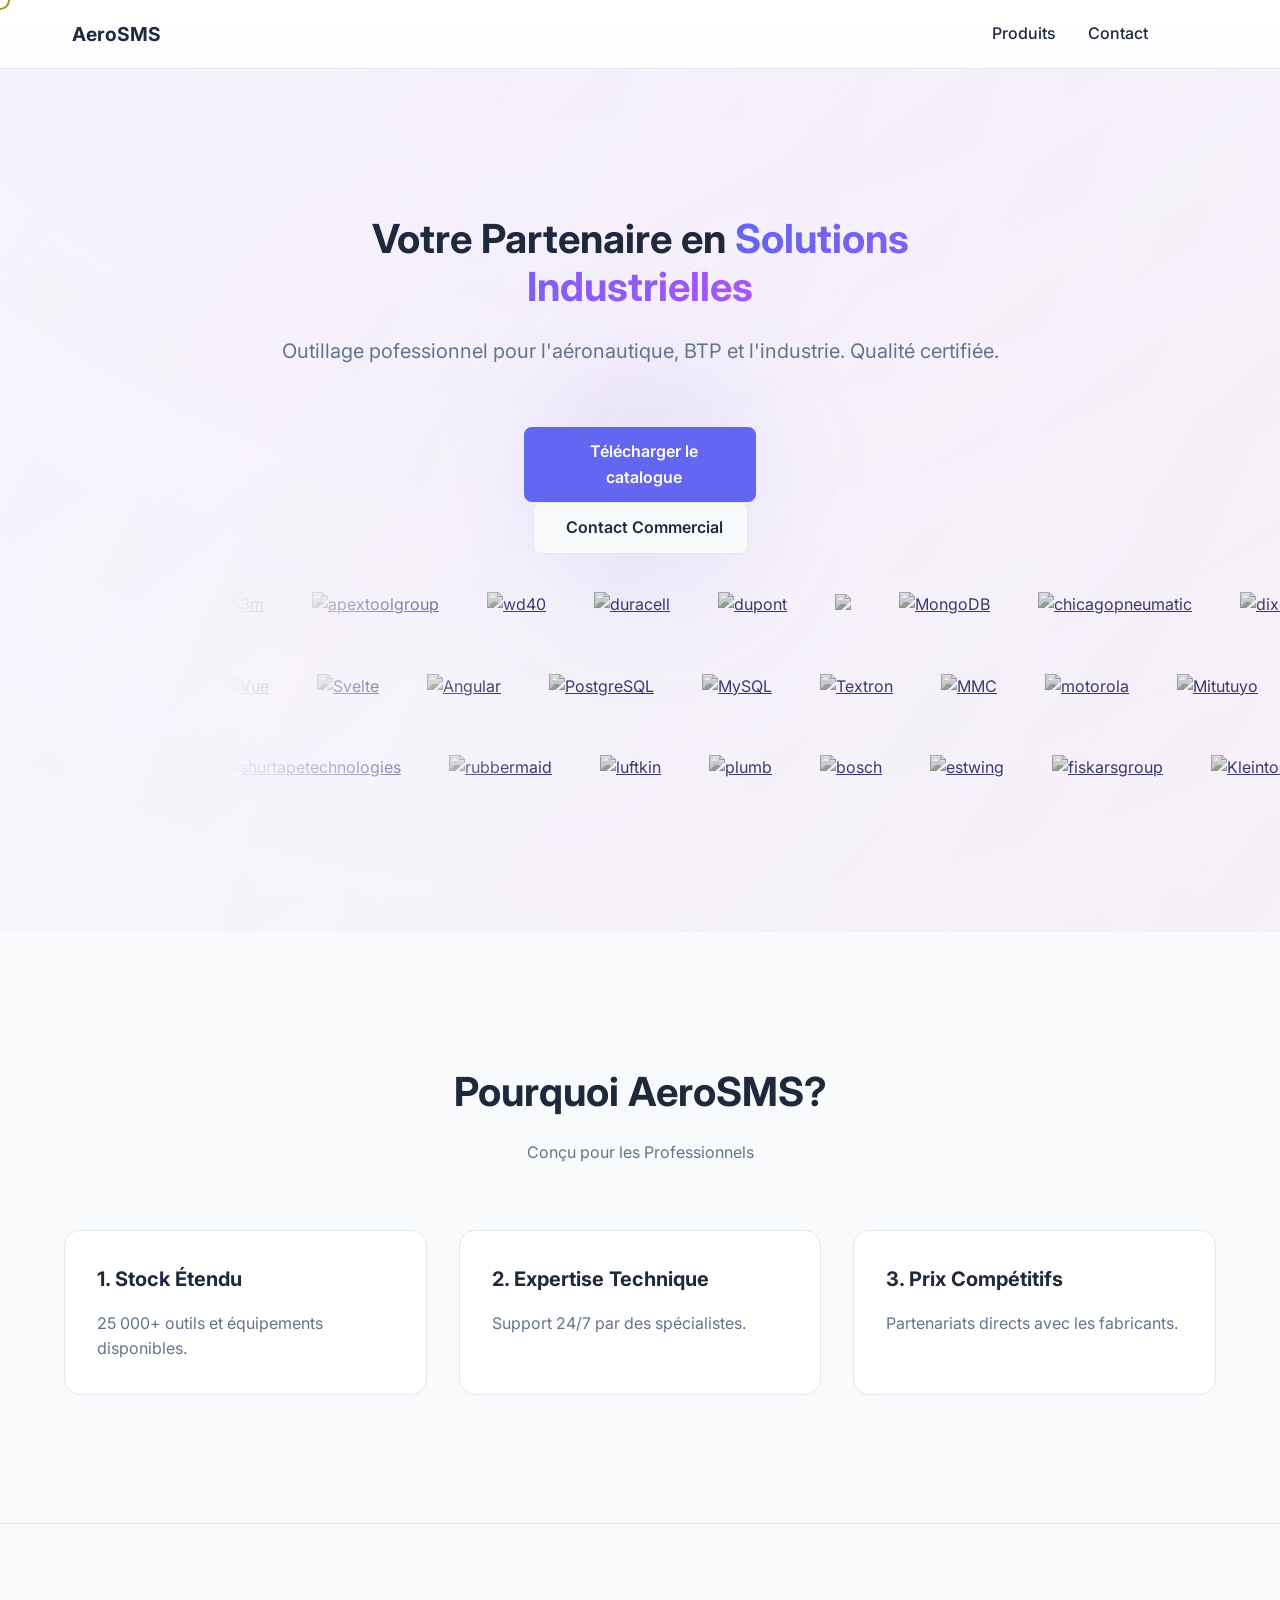
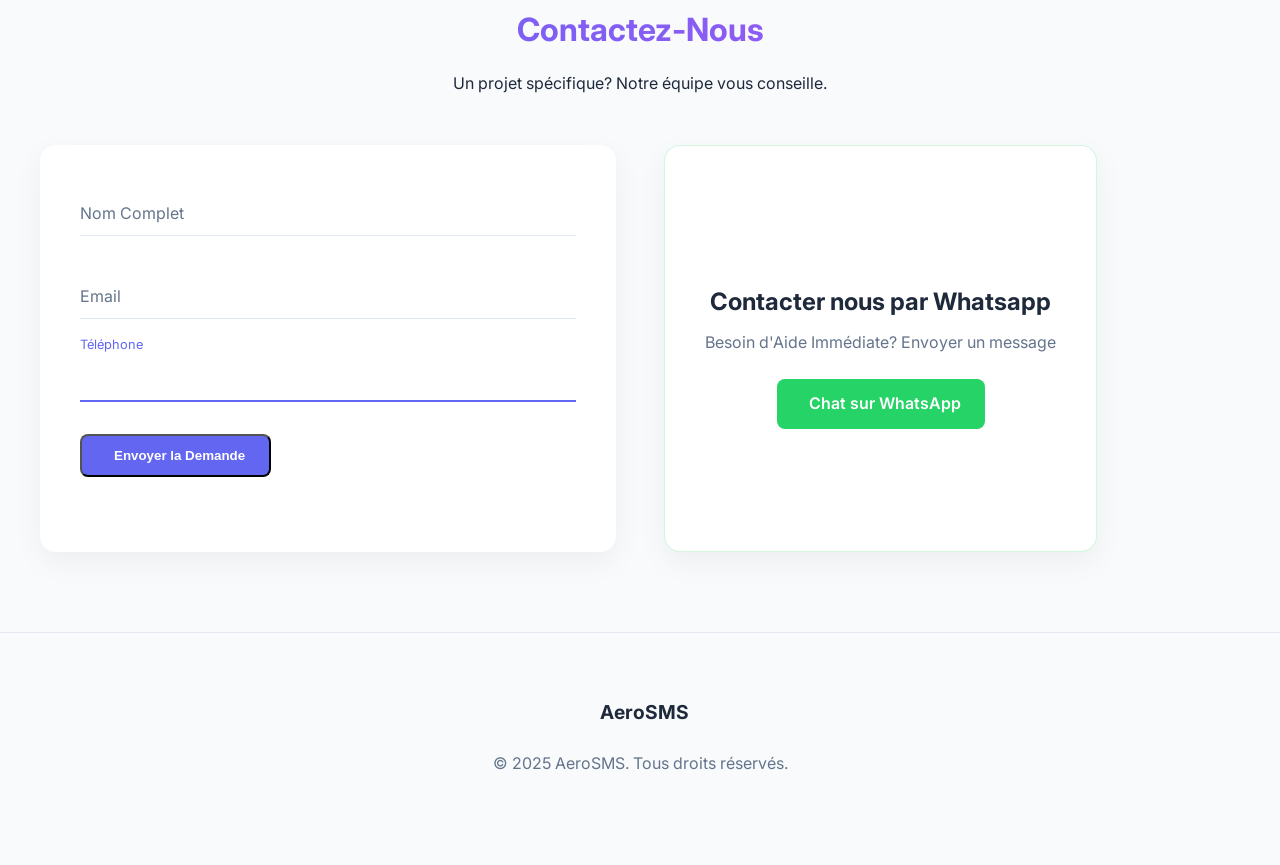
==== commit d4e66cbb: "Update index.html" ====
--- a/index.html
+++ b/index.html
@@ -36,7 +36,7 @@
     <section class="hero">
       <div class="hero-content hidden">
         <h1>Votre Partenaire en <span class="gradient-text">Solutions Industrielles</span></h1>
-        <p class="subtitle">Outillage professionnel pour l'aéronautique, BTP et l'industrie. Qualité certifiée.</p>
+        <p class="subtitle">Outillage pofessionnel pour l'aéronautique, BTP et l'industrie. Qualité certifiée.</p>
         
         <!-- Side-by-side buttons -->
         <div class="cta-buttons">
--- a/HP_styles.css
+++ b/HP_styles.css
@@ -721,3 +721,25 @@
     display: block;
   }
 }
+.cta-buttons {
+  font-size: 1rem;
+  padding: 12px 24px;
+  width: 100%;
+  max-width: 280px;
+  display: block;
+  margin: 10px auto;
+  text-align: center;
+  box-sizing: border-box;
+}
+h1 {
+  font-size: 2.5rem !important;
+  text-align: center;
+  padding: 0 1rem;
+  word-wrap: break-word;
+}
+
+@media (max-width: 768px) {
+  h1 {
+    font-size: 1.5rem !important;
+  }
+}
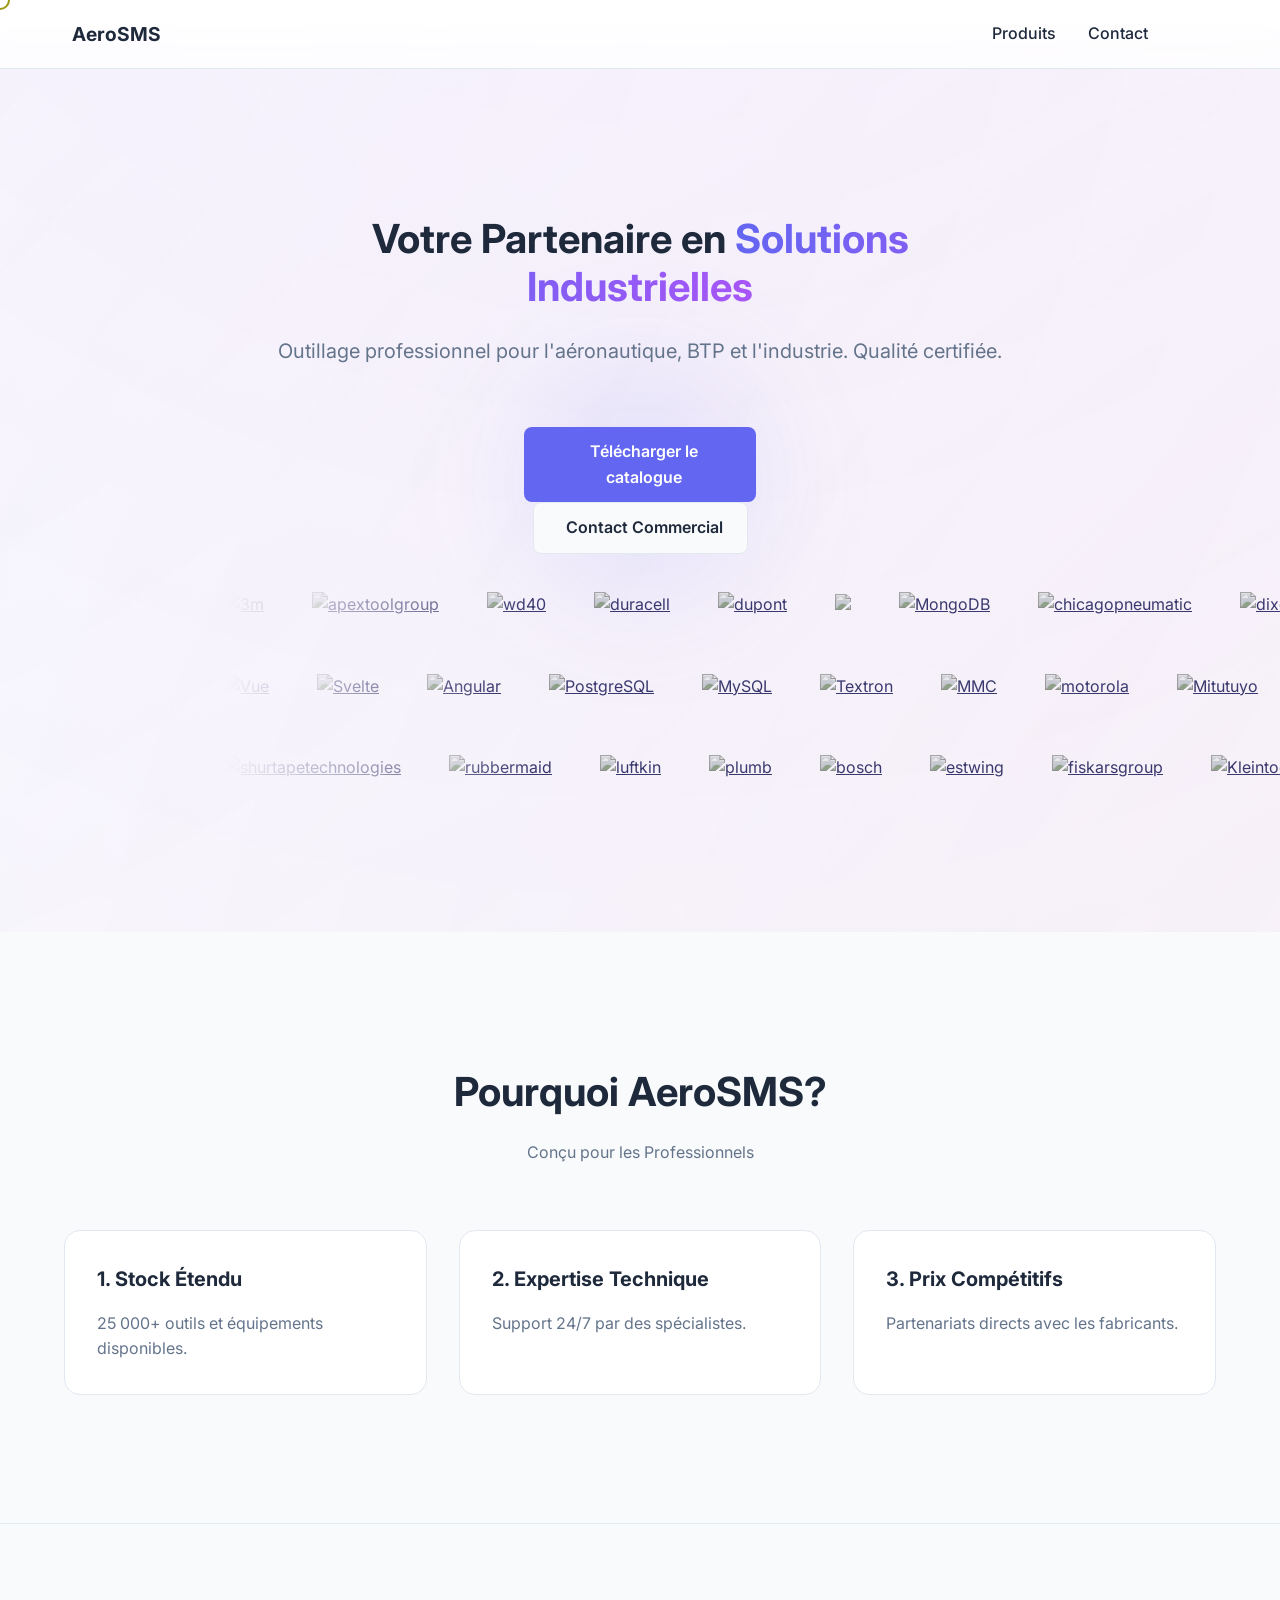
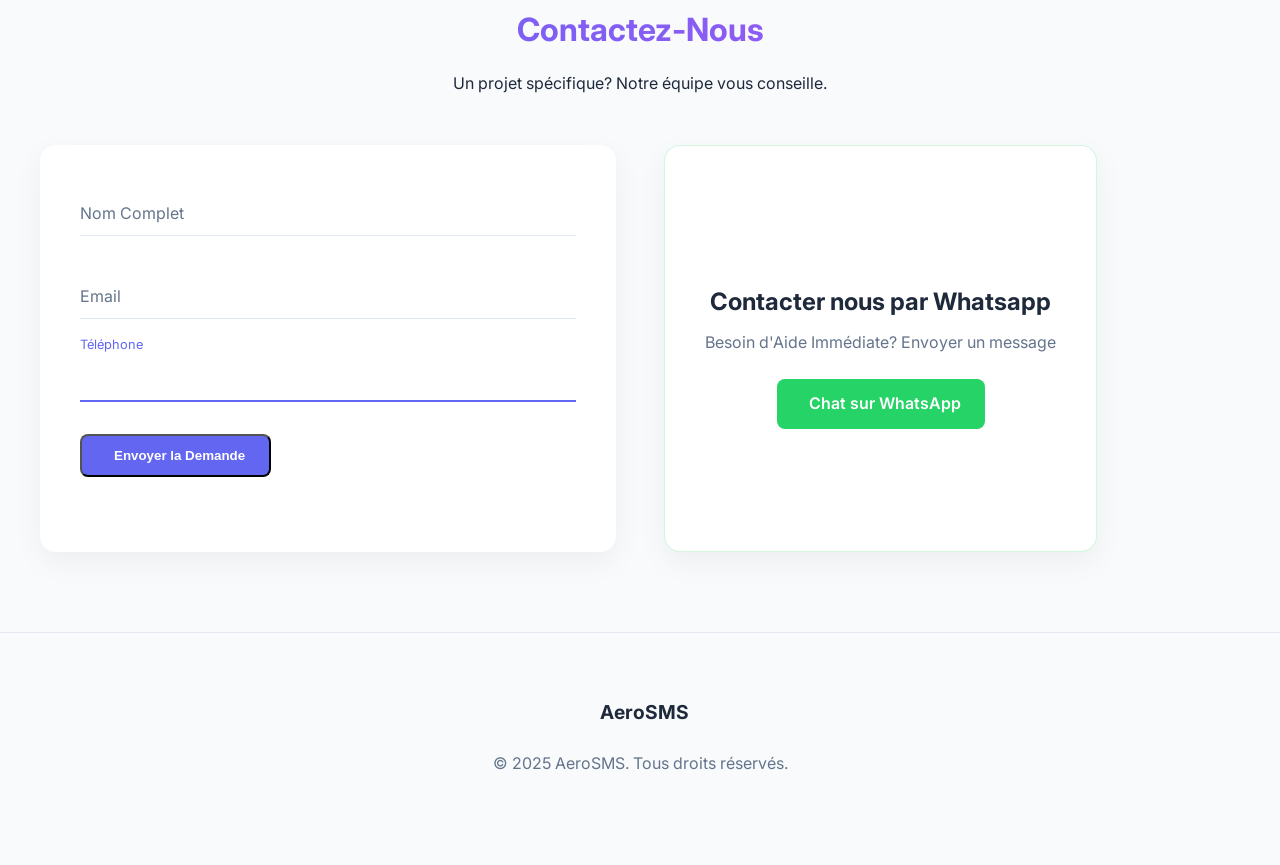
==== commit 6ff9bd0c: "Update index.html" ====
--- a/index.html
+++ b/index.html
@@ -36,7 +36,7 @@
     <section class="hero">
       <div class="hero-content hidden">
         <h1>Votre Partenaire en <span class="gradient-text">Solutions Industrielles</span></h1>
-        <p class="subtitle">Outillage pofessionnel pour l'aéronautique, BTP et l'industrie. Qualité certifiée.</p>
+        <p class="subtitle">Outillage professionnel pour l'aéronautique, BTP et l'industrie. Qualité certifiée.</p>
         
         <!-- Side-by-side buttons -->
         <div class="cta-buttons">
--- a/HP_styles.css
+++ b/HP_styles.css
@@ -743,3 +743,25 @@
     font-size: 1.5rem !important;
   }
 }
+h1 {
+  font-size: 3rem;
+  text-align: center;
+  padding: 0 1rem;
+  word-break: break-word;
+  line-height: 1.2;
+}
+
+@media (max-width: 768px) {
+  h1 {
+    font-size: 1.8rem;
+  }
+}
+
+@media (max-width: 480px) {
+  h1 {
+    font-size: 1.4rem;
+  }
+}
+* {
+  box-sizing: border-box;
+}
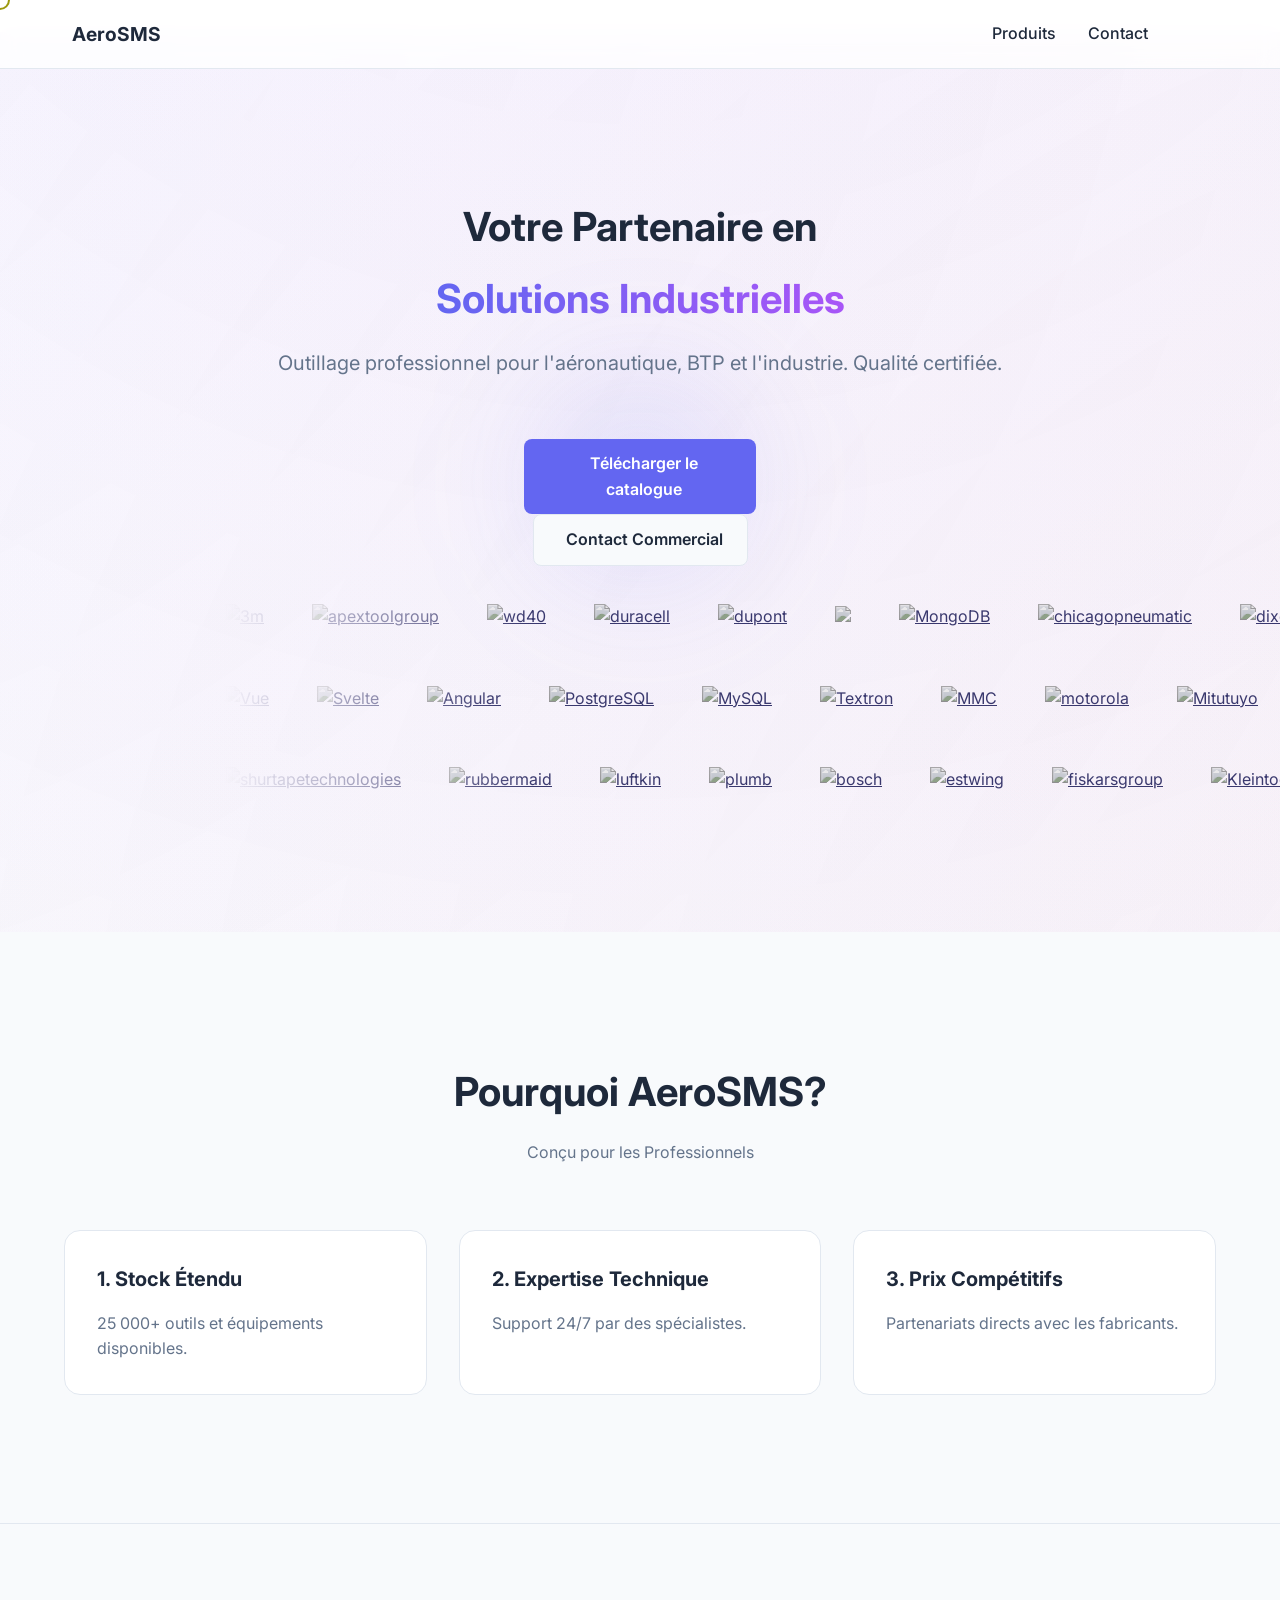
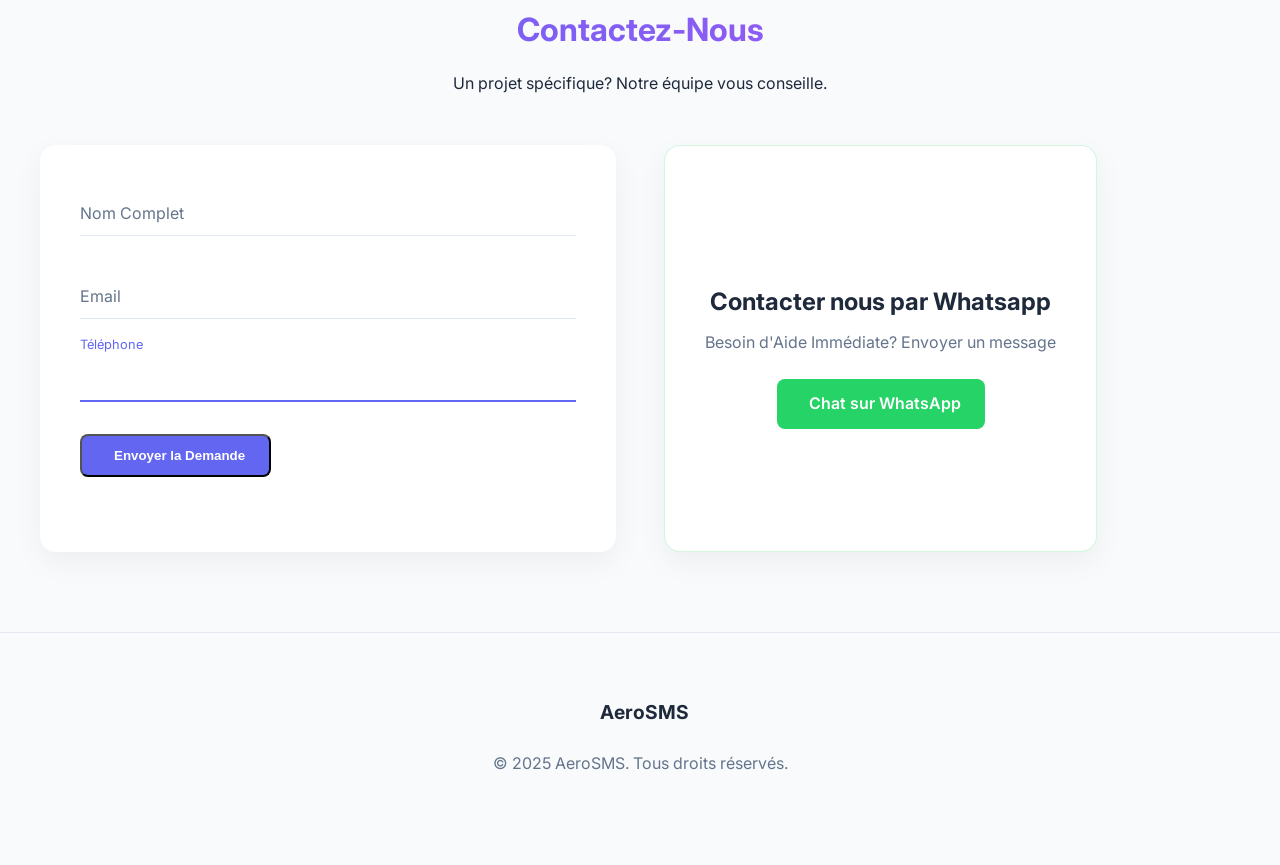
==== commit 5f2d4661: "Update index.html" ====
--- a/index.html
+++ b/index.html
@@ -35,7 +35,8 @@
   <main>
     <section class="hero">
       <div class="hero-content hidden">
-        <h1>Votre Partenaire en <span class="gradient-text">Solutions Industrielles</span></h1>
+        <h1>Votre Partenaire en </h1>
+        <h1><span class="gradient-text">Solutions Industrielles</span></h1>
         <p class="subtitle">Outillage professionnel pour l'aéronautique, BTP et l'industrie. Qualité certifiée.</p>
         
         <!-- Side-by-side buttons -->
